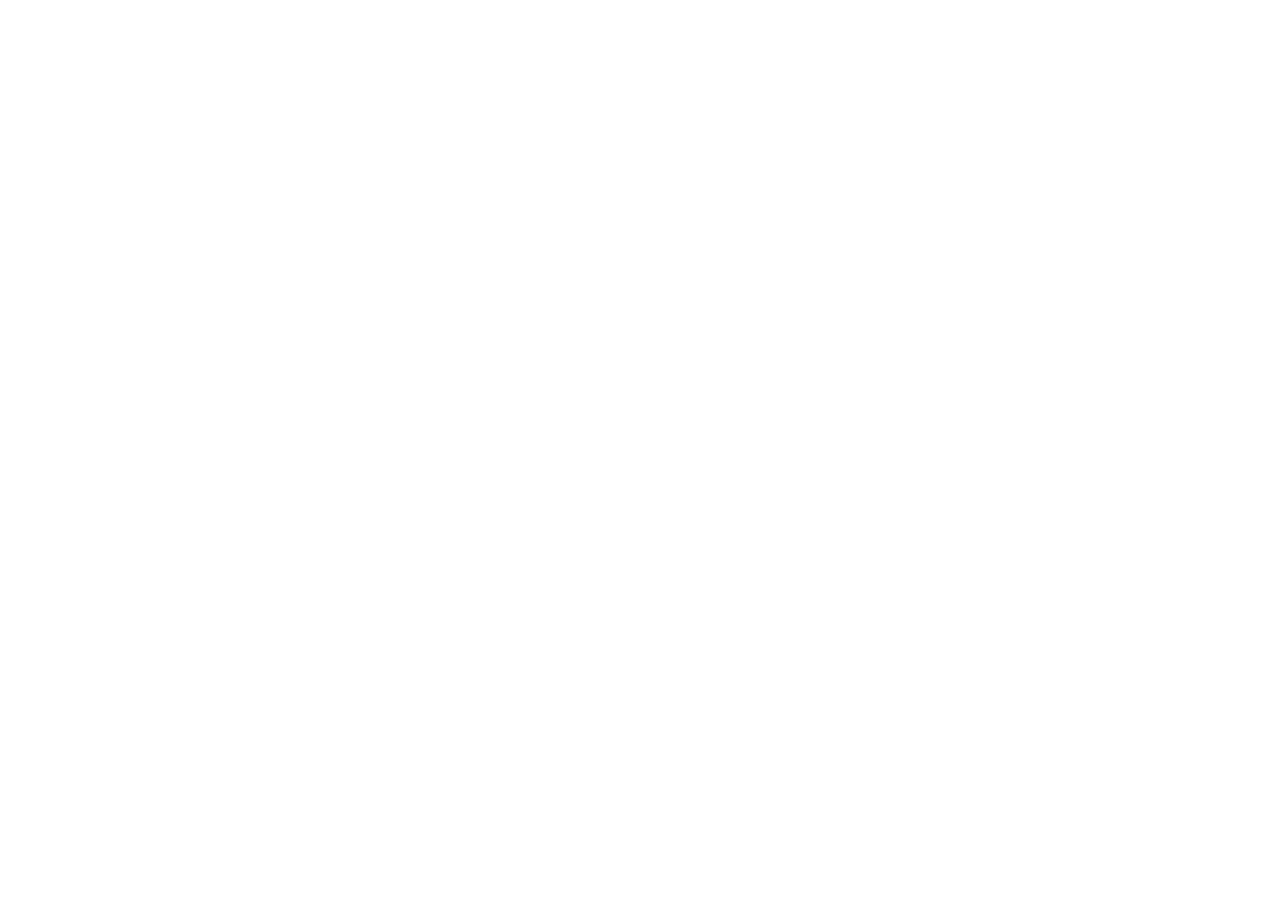
==== index.html @ bb7a44ce "Create index.html" ====
<!DOCTYPE html>
<html lang="en">
<head>
    <meta charset="UTF-8">
    <meta name="viewport" content="width=device-width, initial-scale=1.0">
    <title>Projeto Redes Sociais</title>

    <link rel="shortcut icon" href="favicon.ico" type="image/x-icon">
</head>
<body>
    
</body>
</html>
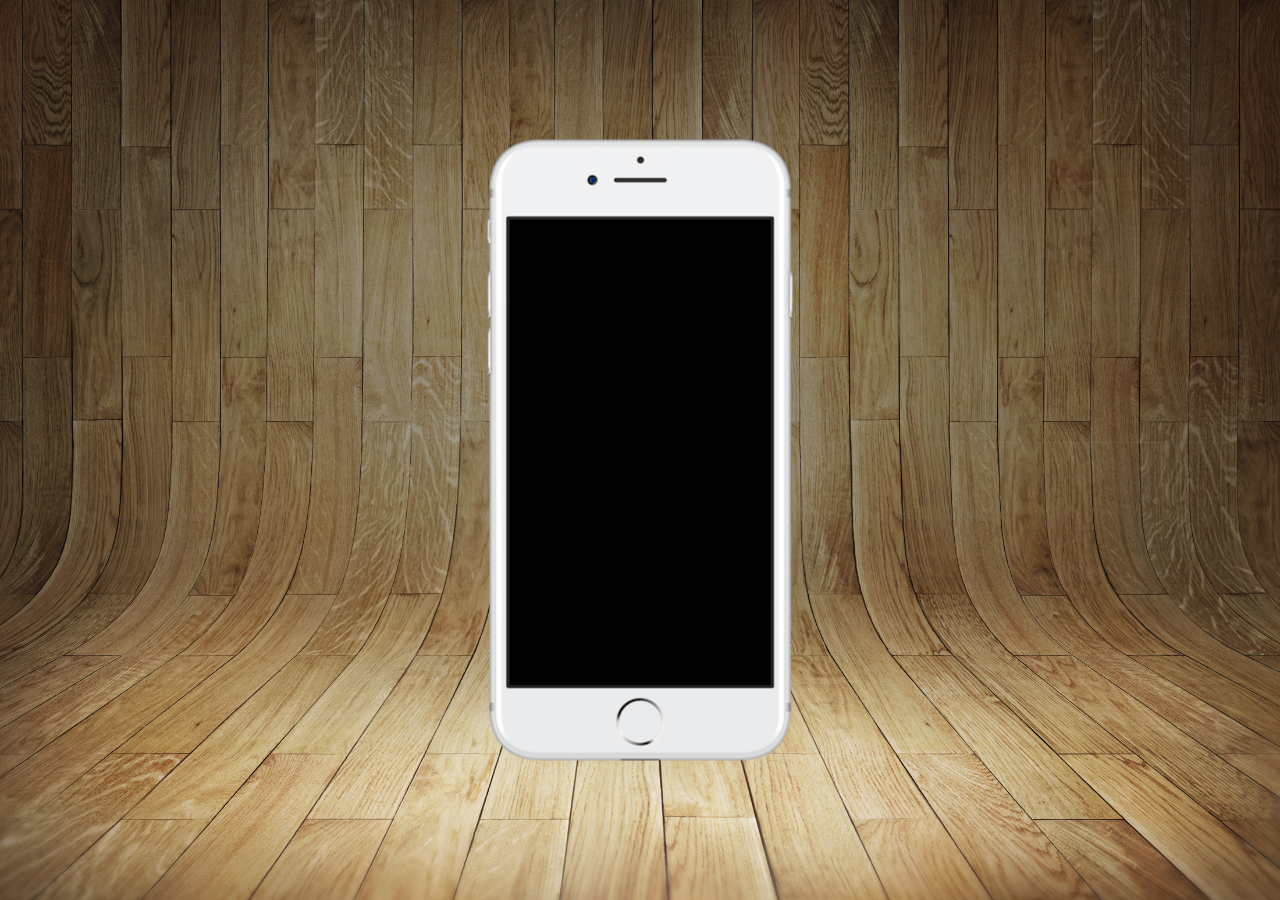
==== commit 978bd952: "criação do html e css" ====
--- a/index.html
+++ b/index.html
@@ -5,9 +5,19 @@
     <meta name="viewport" content="width=device-width, initial-scale=1.0">
     <title>Projeto Redes Sociais</title>
 
+    <link rel="stylesheet" href="estilos/style.css">
+
     <link rel="shortcut icon" href="favicon.ico" type="image/x-icon">
 </head>
 <body>
-    
+    <main>
+        <section id="telefone">
+
+        </section>
+
+        <section id="redes-sociais">
+
+        </section>
+    </main>
 </body>
 </html>
--- a/estilos/style.css
+++ b/estilos/style.css
@@ -0,0 +1,37 @@
+@charset "utf-8";
+
+*{
+    margin: 0px;
+    padding: 0px;
+    font-family: Arial, Helvetica, sans-serif;
+}
+
+html, body{
+    height: 100vh;;
+    width: 100vw;
+    background-color: black;
+}
+
+body{
+    background: url(../imagens/fundo-madeira.jpg) no-repeat top center;
+    background-size: cover;
+    background-attachment: fixed;
+}
+
+main{
+    height: 100vh;
+    position: relative;
+    
+}
+
+#telefone{
+    position: absolute;
+    top:  50%;
+    left: 50%;
+    transform: translate(-50%,-50%);
+
+    height: 627px;
+    width: 311px;
+    
+    background: url(../imagens/frame-iphone.png) no-repeat;
+}
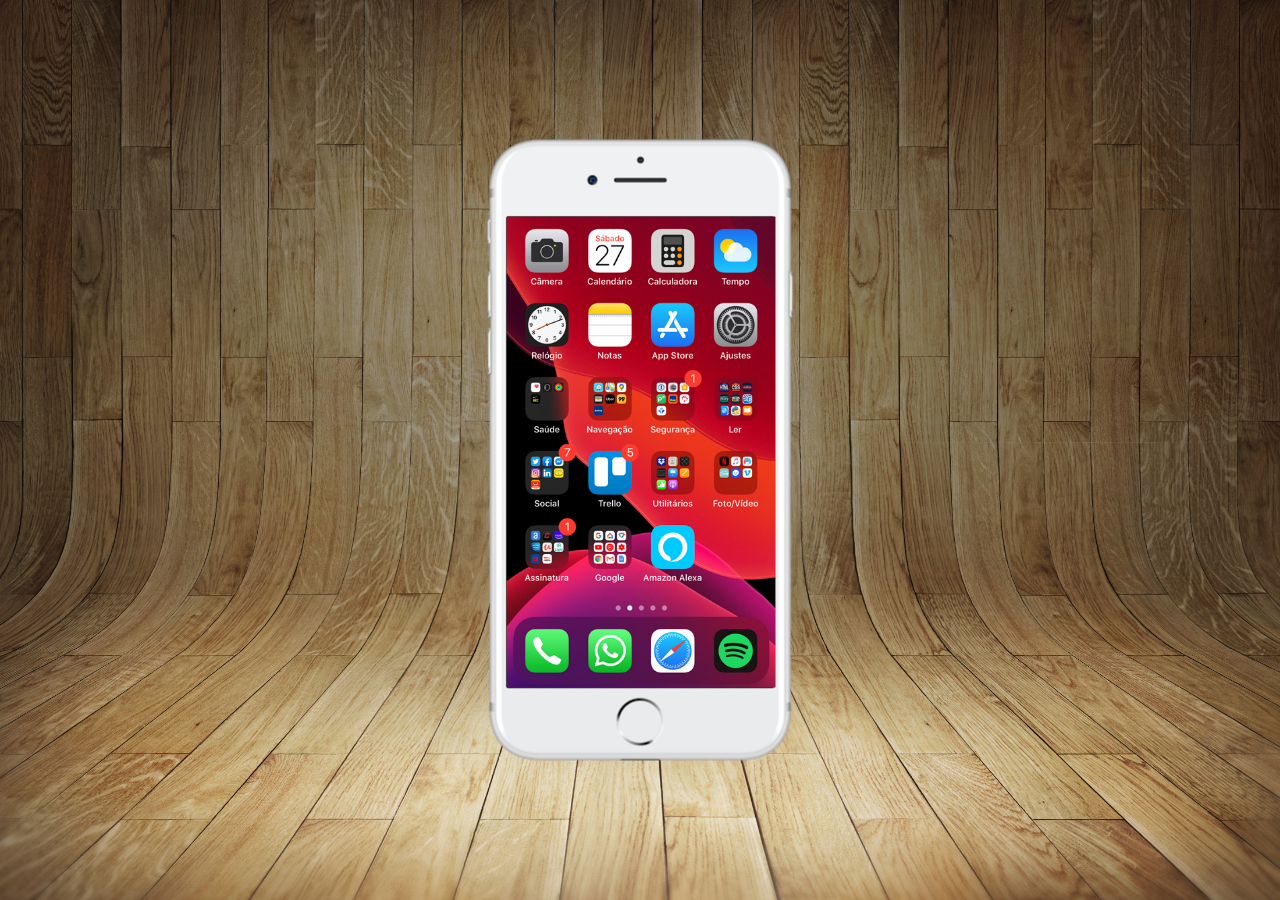
==== commit 6c0e5007: "criação do home" ====
--- a/index.html
+++ b/index.html
@@ -12,6 +12,7 @@
 <body>
     <main>
         <section id="telefone">
+            <iframe src="home.html" frameborder="0" name="tela" id="tela"></iframe>
 
         </section>
 
--- a/estilos/style.css
+++ b/estilos/style.css
@@ -16,6 +16,7 @@
     background: url(../imagens/fundo-madeira.jpg) no-repeat top center;
     background-size: cover;
     background-attachment: fixed;
+    background-size: cover;
 }
 
 main{
@@ -34,4 +35,13 @@
     width: 311px;
     
     background: url(../imagens/frame-iphone.png) no-repeat;
+}
+
+#tela{
+    position: relative;
+    top: 80px;
+    left: 22px;
+    width: 269px;
+    height: 471px;
+    
 }
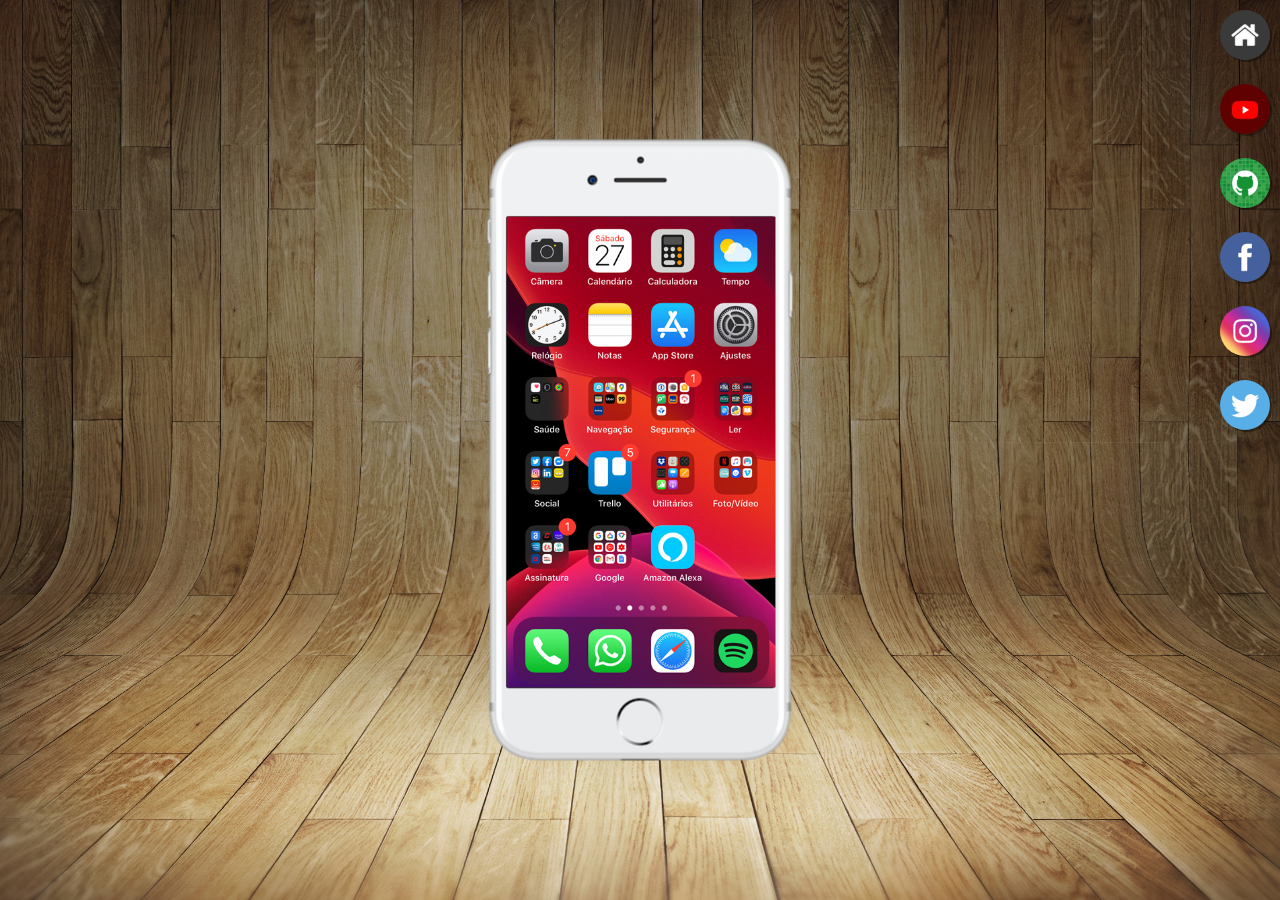
==== commit 1a5b5340: "criação dos botões na lateral" ====
--- a/index.html
+++ b/index.html
@@ -12,11 +12,20 @@
 <body>
     <main>
         <section id="telefone">
-            <iframe src="home.html" frameborder="0" name="tela" id="tela"></iframe>
+            <iframe src="home.html" frameborder="0" name="tela" id="tela">
+                Seu navegador não é compativel
+            </iframe>
 
         </section>
 
         <section id="redes-sociais">
+            <a href="#" target="tela"><img src="imagens/logo-home.jpg" alt=""></a><br>
+            <a href="#" target="tela"><img src="imagens/logo-youtube.jpg" alt=""></a><br>
+            <a href="#" target="tela"><img src="imagens/logo-github.jpg" alt=""></a><br>
+            <a href="#" target="tela"><img src="imagens/logo-facebook.jpg" alt=""></a><br>
+            <a href="#" target="tela"><img src="imagens/logo-instagram.jpg" alt=""></a><br>
+            <a href="#" target="tela"><img src="imagens/logo-twitter.jpg" alt=""></a>
+            
 
         </section>
     </main>
--- a/estilos/style.css
+++ b/estilos/style.css
@@ -16,7 +16,7 @@
     background: url(../imagens/fundo-madeira.jpg) no-repeat top center;
     background-size: cover;
     background-attachment: fixed;
-    background-size: cover;
+    
 }
 
 main{
@@ -44,4 +44,23 @@
     width: 269px;
     height: 471px;
     
+}
+
+#redes-sociais{
+    text-align: right;
+}
+
+#redes-sociais a img{
+    width: 50px;
+    margin: 10px;
+    border-radius: 50%;
+    box-shadow: 2px 2px rgba(0, 0, 0, 0.356);
+    box-sizing: border-box;
+}
+
+#redes-sociais img:hover{
+    border: 2px solid rgba(0, 0, 0, 0.637);
+    transform: translate(-3px,-3px);
+    box-shadow: 5px 5px 10px black;
+    transition: transform 0.4s, border 1s;
 }
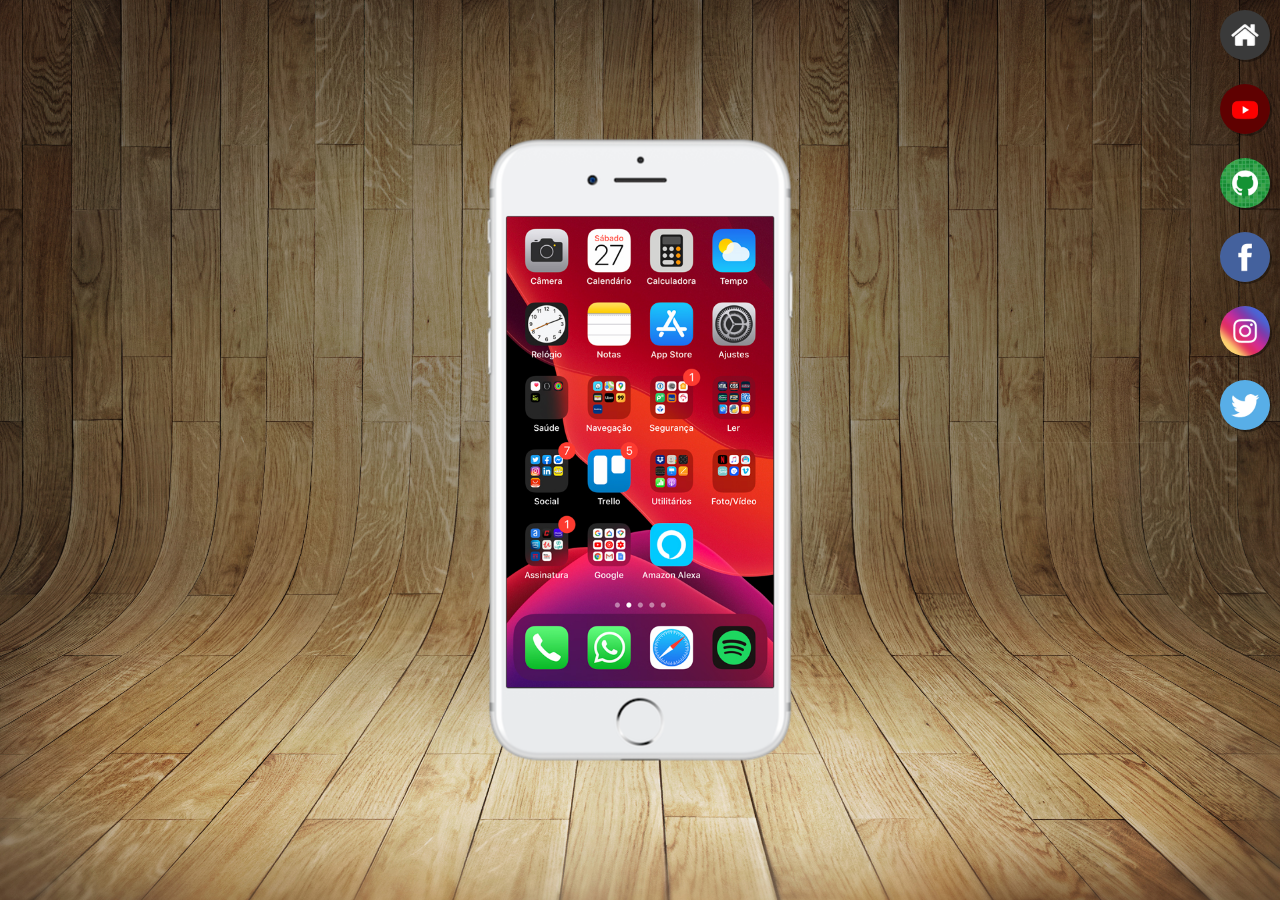
==== commit 3c593eef: "Criação de pages" ====
--- a/index.html
+++ b/index.html
@@ -12,19 +12,24 @@
 <body>
     <main>
         <section id="telefone">
-            <iframe src="home.html" frameborder="0" name="tela" id="tela">
+            <iframe src="pages/home.html" frameborder="0" name="tela" id="tela">
                 Seu navegador não é compativel
             </iframe>
 
         </section>
 
         <section id="redes-sociais">
-            <a href="#" target="tela"><img src="imagens/logo-home.jpg" alt=""></a><br>
-            <a href="#" target="tela"><img src="imagens/logo-youtube.jpg" alt=""></a><br>
-            <a href="#" target="tela"><img src="imagens/logo-github.jpg" alt=""></a><br>
-            <a href="#" target="tela"><img src="imagens/logo-facebook.jpg" alt=""></a><br>
-            <a href="#" target="tela"><img src="imagens/logo-instagram.jpg" alt=""></a><br>
-            <a href="#" target="tela"><img src="imagens/logo-twitter.jpg" alt=""></a>
+            <a href="pages/home.html" target="tela"><img src="imagens/logo-home.jpg" alt=""></a><br>
+
+            <a href="pages/youtube.html" target="tela"><img src="imagens/logo-youtube.jpg" alt=""></a><br>
+
+            <a href="pages/github.html" target="tela"><img src="imagens/logo-github.jpg" alt=""></a><br>
+
+            <a href="pages/facebook.html" target="tela"><img src="imagens/logo-facebook.jpg" alt=""></a><br>
+
+            <a href="pages/instagram.html" target="tela"><img src="imagens/logo-instagram.jpg" alt=""></a><br>
+
+            <a href="pages/x.html" target="tela"><img src="imagens/logo-twitter.jpg" alt=""></a>
             
 
         </section>
--- a/estilos/style.css
+++ b/estilos/style.css
@@ -41,7 +41,7 @@
     position: relative;
     top: 80px;
     left: 22px;
-    width: 269px;
+    width: 267px;
     height: 471px;
     
 }
@@ -63,4 +63,9 @@
     transform: translate(-3px,-3px);
     box-shadow: 5px 5px 10px black;
     transition: transform 0.4s, border 1s;
+}
+
+::-webkit-scrollbar{
+    width: 0px;
+    height: 0px;
 }
